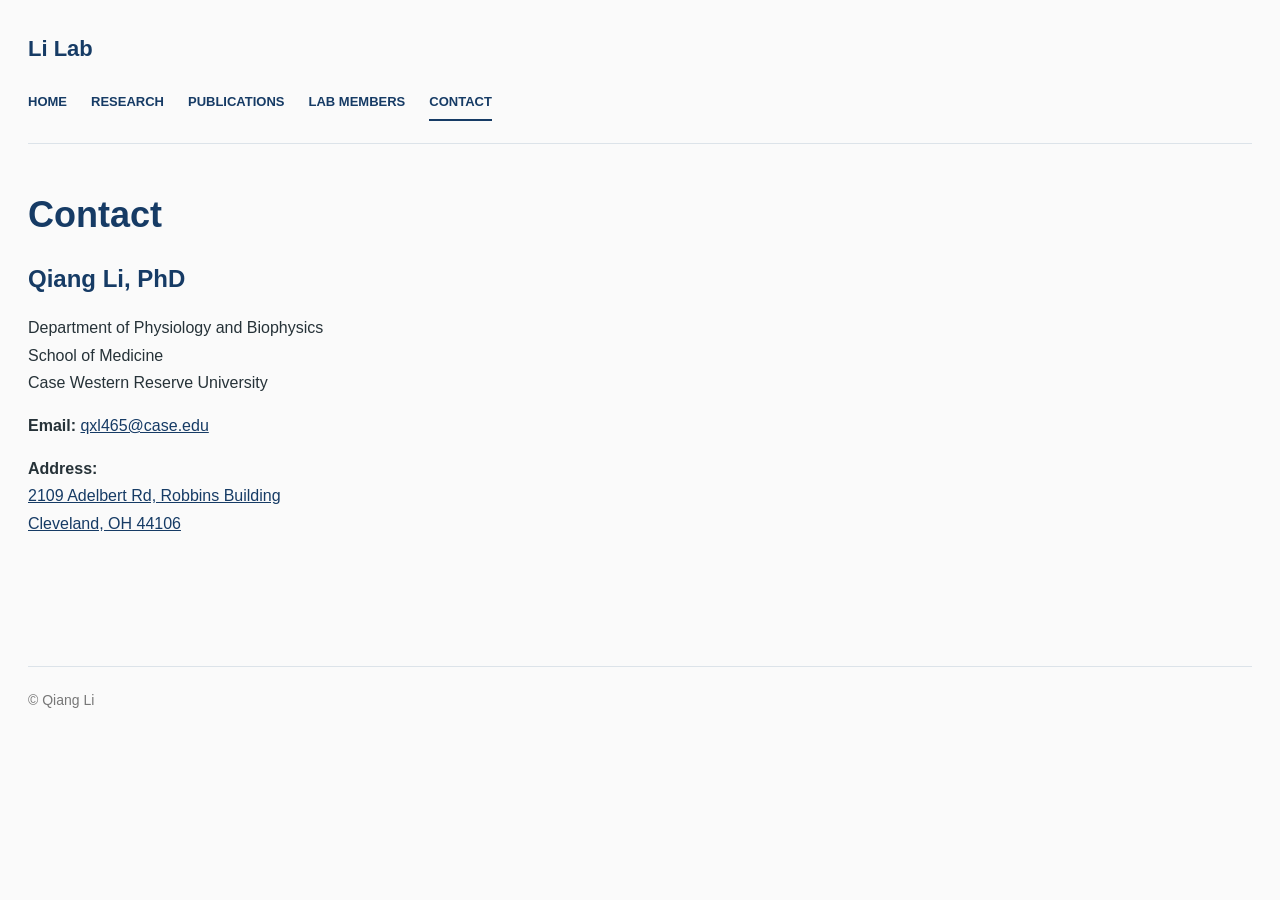
==== contact.html @ 87dc1d4b "Update contact.html" ====
<!DOCTYPE html>
<html lang="en">
<head>
  <meta charset="UTF-8">
  <meta name="viewport" content="width=device-width, initial-scale=1">
  <title>Contact | Qiang Li, PhD</title>
  <link rel="stylesheet" href="style.css">
</head>
<body>
  <header class="site-header">
    <a class="brand" href="index.html">Li Lab</a>
    <nav aria-label="Main navigation">
      <a href="index.html">HOME</a>
      <a href="research.html">RESEARCH</a>
      <a href="publications.html">PUBLICATIONS</a>
      <a href="lab-members.html">LAB MEMBERS</a>
      <a href="contact.html" aria-current="page">CONTACT</a>
    </nav>
  </header>

  <main>
    <h1>Contact</h1>

    <section>
      <h2>Qiang Li, PhD</h2>
      <p>
        Department of Physiology and Biophysics<br>
        School of Medicine<br>
        Case Western Reserve University
      </p>

      <p>
        <strong>Email:</strong>
        <a href="mailto:qxl465@case.edu">qxl465@case.edu</a>
      </p>

      <p>
        <strong>Address:</strong><br>
        <a
          href="https://www.google.com/maps/search/?api=1&query=2109+Adelbert+Rd%2C+Robbins+Building%2C+Cleveland%2C+OH+44106"
          target="_blank"
          rel="noopener noreferrer"
        >
          2109 Adelbert Rd, Robbins Building<br>
          Cleveland, OH 44106
        </a>
      </p>
    </section>
  </main>

  <footer>
    © Qiang Li
  </footer>
</body>
</html>
---- style.css ----
* { box-sizing: border-box; }
body { font-family: Arial, sans-serif; max-width: 1400px; margin: 0 auto; padding: 0 28px; line-height: 1.7; color: #263238; background: #fafafa; }
a { color: #163b65; } .site-header { padding: 30px 0 22px; border-bottom: 1px solid #dce3e9; } .brand { font-size: 22px; font-weight: bold; text-decoration: none; }
nav { display: flex; flex-wrap: wrap; gap: 8px 24px; margin-top: 18px; } nav a { text-decoration: none; font-size: 13px; font-weight: bold; padding: 6px 0; border-bottom: 2px solid transparent; } nav a:hover, nav a[aria-current="page"] { border-bottom-color: #163b65; } a:focus-visible { outline: 2px solid #163b65; outline-offset: 4px; }
main { min-height: 58vh; padding: 48px 0; } h1, h2 { color: #163b65; line-height: 1.3; } h1 { font-size: 36px; margin-top: 0; } h2 { font-size: 24px; } section + section { margin-top: 40px; } .intro { display: flex; align-items: center; gap: 36px; } .portrait { width: 180px; height: 180px; flex-shrink: 0; object-fit: cover; object-position: center 10%; border-radius: 50%; } .affiliation { color: #58636b; } footer { border-top: 1px solid #dce3e9; padding: 22px 0; color: #777; font-size: 14px; }
@media (max-width: 600px) { body { padding: 0 20px; } .intro { flex-direction: column; align-items: flex-start; gap: 24px; } h1 { font-size: 30px; } nav { gap: 8px 16px; } main { padding: 32px 0; } }
.intro {
  min-height: auto;
  display: flex;
  flex-direction: column;
  align-items: center;
  text-align: center;
  gap: 20px;
}
/* Homepage profile */
.intro {
  min-height: auto;
  flex-direction: column;
  align-items: center;
  text-align: center;
  gap: 16px;
  padding: 0 20px 28px;
}

.intro .portrait {
  width: 170px;
  height: 170px;
  border: 4px solid white;
  box-shadow: 0 4px 18px rgba(22, 59, 101, 0.12);
}

.intro h1 {
  font-size: clamp(28px, 4vw, 36px);
  margin: 0 0 12px;
}

.intro .affiliation {
  font-size: 16px;
  line-height: 1.65;
  margin: 0;
  color: #526171;
}

/* Homepage welcome section */
.intro + section {
  max-width: 900px;
  margin: 24px auto 0;
  padding: 28px 36px;
  background: #f0f5fa;
  border-radius: 12px;
  border-top: 3px solid #163b65;
}

.intro + section h2 {
  margin: 0 0 14px;
  font-size: 26px;
}

.intro + section p {
  margin: 0;
  font-size: 18px;
  line-height: 1.85;
  text-align: left;
}

/* Comfortable spacing on phones */
@media (max-width: 600px) {
  .intro + section {
    padding: 24px 20px;
  }

  .intro + section p {
    font-size: 16px;
  }
}
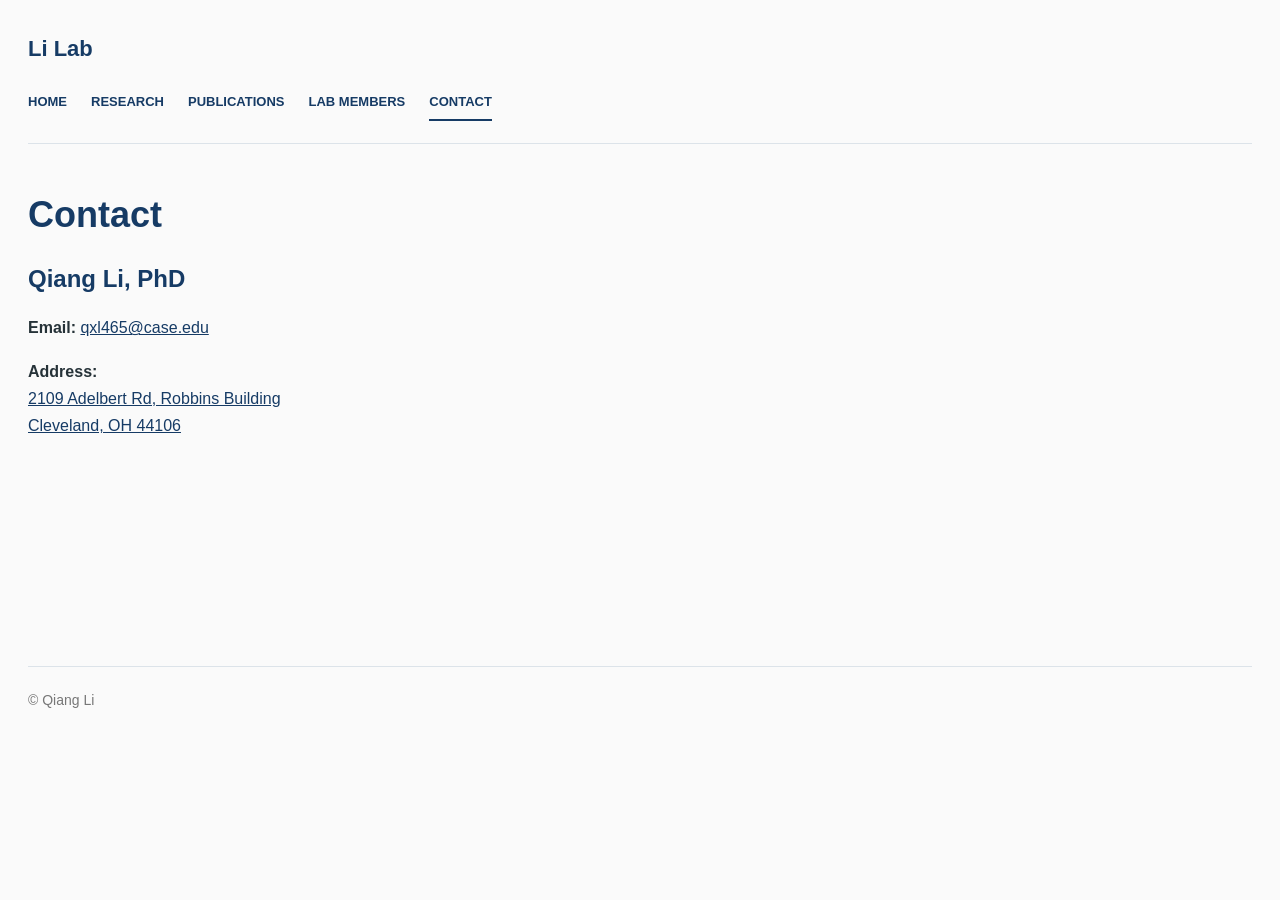
==== commit 08f90f2e: "Update contact.html" ====
--- a/contact.html
+++ b/contact.html
@@ -23,11 +23,6 @@
 
     <section>
       <h2>Qiang Li, PhD</h2>
-      <p>
-        Department of Physiology and Biophysics<br>
-        School of Medicine<br>
-        Case Western Reserve University
-      </p>
 
       <p>
         <strong>Email:</strong>
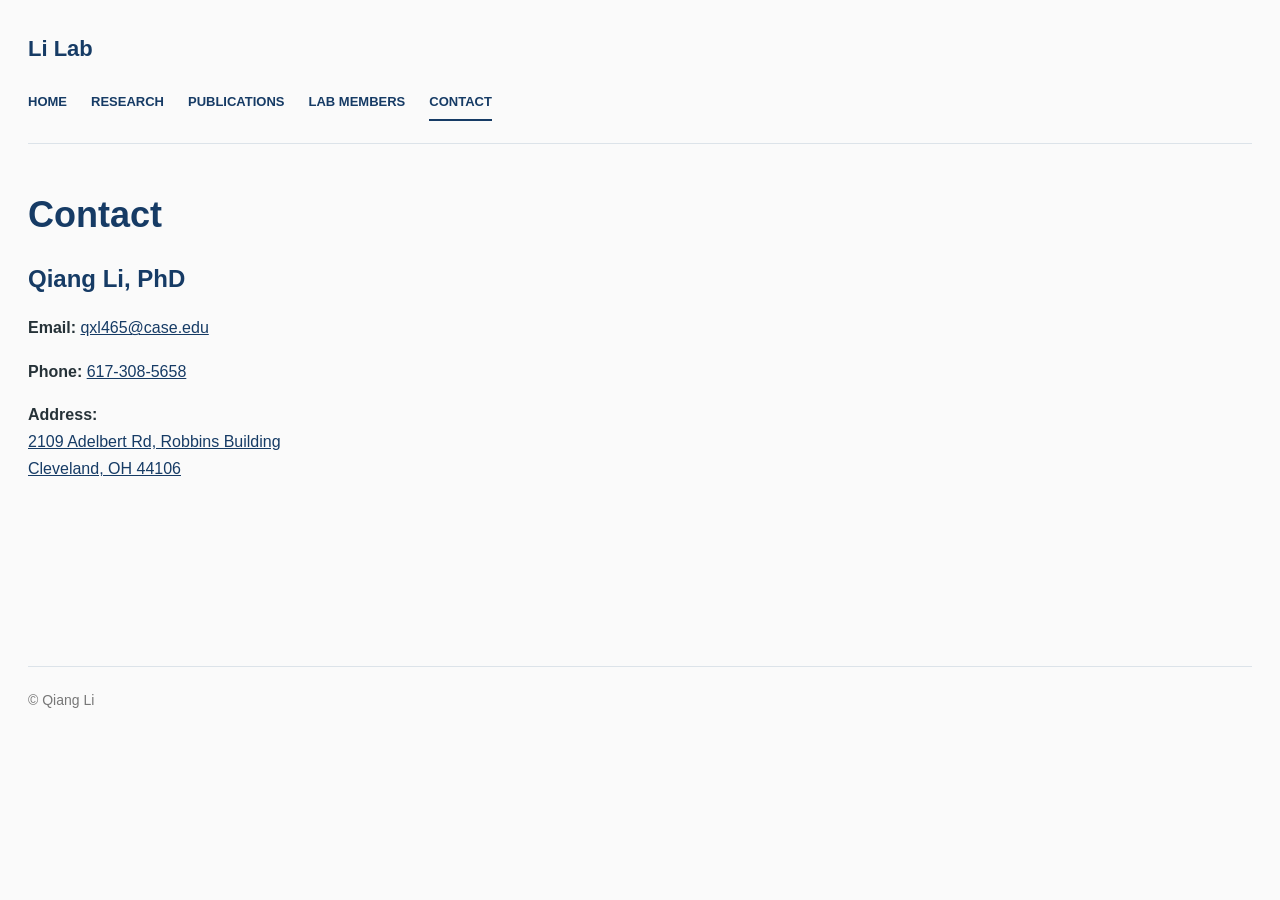
==== commit 466af1f0: "Update contact.html" ====
--- a/contact.html
+++ b/contact.html
@@ -28,7 +28,10 @@
         <strong>Email:</strong>
         <a href="mailto:qxl465@case.edu">qxl465@case.edu</a>
       </p>
-
+<p>
+  <strong>Phone:</strong>
+  <a href="tel:+16173085658">617-308-5658</a>
+</p>
       <p>
         <strong>Address:</strong><br>
         <a
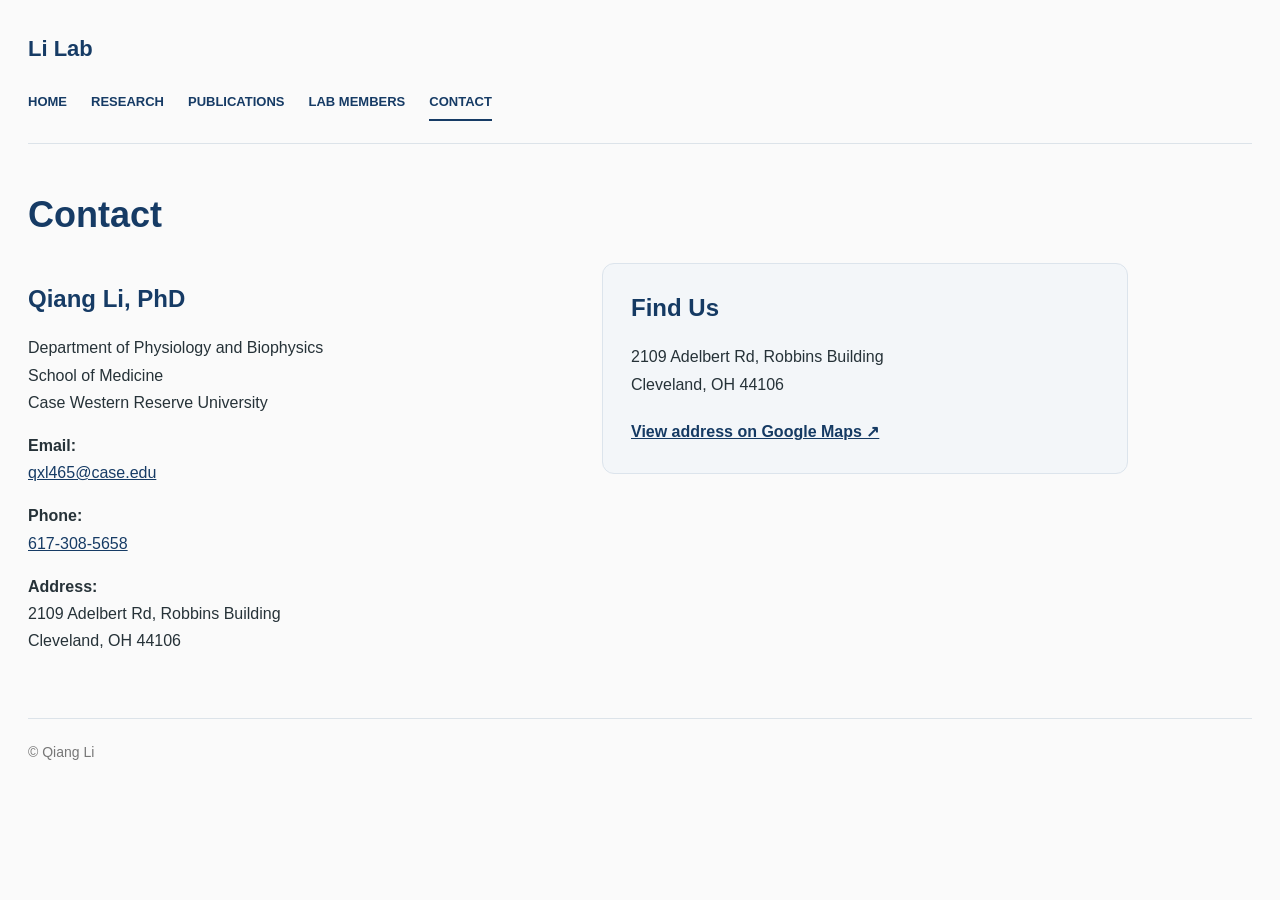
==== commit c7fae7a4: "Update contact.html" ====
--- a/contact.html
+++ b/contact.html
@@ -5,6 +5,46 @@
   <meta name="viewport" content="width=device-width, initial-scale=1">
   <title>Contact | Qiang Li, PhD</title>
   <link rel="stylesheet" href="style.css">
+  <style>
+    .contact-layout {
+      display: grid;
+      grid-template-columns: 1fr 1fr;
+      gap: 48px;
+      align-items: start;
+      max-width: 1100px;
+    }
+
+    .map-card {
+      padding: 28px;
+      background: #f3f6f9;
+      border-radius: 12px;
+      border: 1px solid #dce4ec;
+    }
+
+    .map-card h2 {
+      color: #153a63;
+      margin-top: 0;
+    }
+
+    .map-address {
+      line-height: 1.7;
+      margin: 14px 0 20px;
+    }
+
+    .map-link {
+      display: inline-block;
+      color: #153a63;
+      font-weight: 600;
+      text-decoration: underline;
+    }
+
+    @media (max-width: 700px) {
+      .contact-layout {
+        grid-template-columns: 1fr;
+        gap: 28px;
+      }
+    }
+  </style>
 </head>
 <body>
   <header class="site-header">
@@ -21,29 +61,48 @@
   <main>
     <h1>Contact</h1>
 
-    <section>
-      <h2>Qiang Li, PhD</h2>
+    <div class="contact-layout">
+      <section>
+        <h2>Qiang Li, PhD</h2>
+        <p>
+          Department of Physiology and Biophysics<br>
+          School of Medicine<br>
+          Case Western Reserve University
+        </p>
 
-      <p>
-        <strong>Email:</strong>
-        <a href="mailto:qxl465@case.edu">qxl465@case.edu</a>
-      </p>
-<p>
-  <strong>Phone:</strong>
-  <a href="tel:+16173085658">617-308-5658</a>
-</p>
-      <p>
-        <strong>Address:</strong><br>
+        <p>
+          <strong>Email:</strong><br>
+          <a href="mailto:qxl465@case.edu">qxl465@case.edu</a>
+        </p>
+
+        <p>
+          <strong>Phone:</strong><br>
+          <a href="tel:+16173085658">617-308-5658</a>
+        </p>
+
+        <p>
+          <strong>Address:</strong><br>
+          2109 Adelbert Rd, Robbins Building<br>
+          Cleveland, OH 44106
+        </p>
+      </section>
+
+      <aside class="map-card">
+        <h2>Find Us</h2>
+        <p class="map-address">
+          2109 Adelbert Rd, Robbins Building<br>
+          Cleveland, OH 44106
+        </p>
         <a
+          class="map-link"
           href="https://www.google.com/maps/search/?api=1&query=2109+Adelbert+Rd%2C+Robbins+Building%2C+Cleveland%2C+OH+44106"
           target="_blank"
           rel="noopener noreferrer"
         >
-          2109 Adelbert Rd, Robbins Building<br>
-          Cleveland, OH 44106
+          View address on Google Maps ↗
         </a>
-      </p>
-    </section>
+      </aside>
+    </div>
   </main>
 
   <footer>
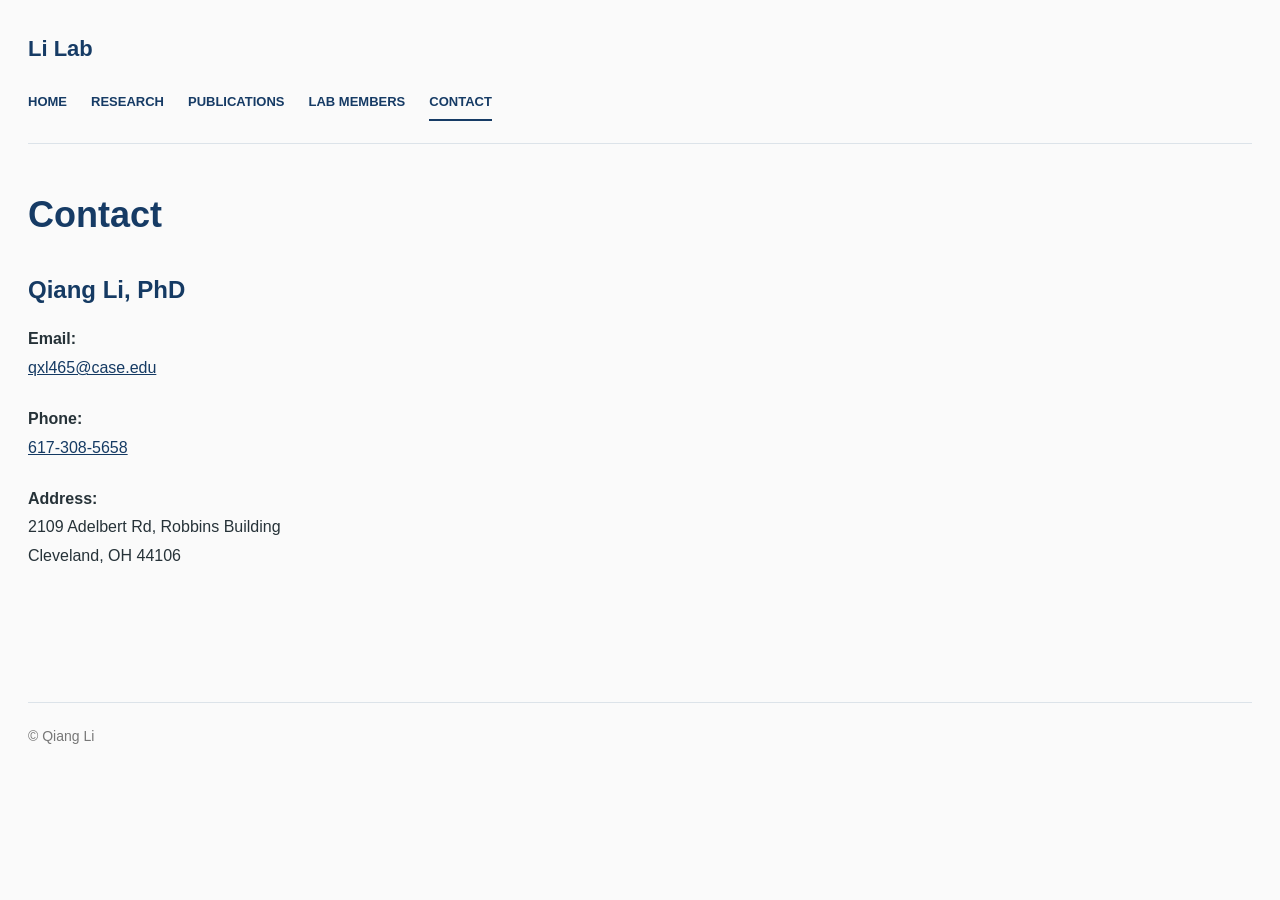
==== commit 62775105: "Update contact.html" ====
--- a/contact.html
+++ b/contact.html
@@ -5,47 +5,57 @@
   <meta name="viewport" content="width=device-width, initial-scale=1">
   <title>Contact | Qiang Li, PhD</title>
   <link rel="stylesheet" href="style.css">
+
   <style>
     .contact-layout {
       display: grid;
-      grid-template-columns: 1fr 1fr;
-      gap: 48px;
+      grid-template-columns: 1fr 1.15fr;
+      gap: 55px;
       align-items: start;
       max-width: 1100px;
+      margin-top: 35px;
     }
 
-    .map-card {
-      padding: 28px;
-      background: #f3f6f9;
-      border-radius: 12px;
-      border: 1px solid #dce4ec;
+    .contact-info h2 {
+      margin-top: 0;
+      color: #153a63;
     }
 
-    .map-card h2 {
-      color: #153a63;
-      margin-top: 0;
+    .contact-info p {
+      line-height: 1.8;
+      margin-bottom: 22px;
     }
 
-    .map-address {
-      line-height: 1.7;
-      margin: 14px 0 20px;
+    .contact-info a {
+      color: #153a63;
+      text-decoration: underline;
     }
 
-    .map-link {
-      display: inline-block;
-      color: #153a63;
-      font-weight: 600;
-      text-decoration: underline;
+    .map-container {
+      width: 100%;
+      height: 380px;
+      overflow: hidden;
+    }
+
+    .map-container iframe {
+      width: 100%;
+      height: 100%;
+      border: 0;
     }
 
     @media (max-width: 700px) {
       .contact-layout {
         grid-template-columns: 1fr;
-        gap: 28px;
+        gap: 30px;
+      }
+
+      .map-container {
+        height: 320px;
       }
     }
   </style>
 </head>
+
 <body>
   <header class="site-header">
     <a class="brand" href="index.html">Li Lab</a>
@@ -62,13 +72,10 @@
     <h1>Contact</h1>
 
     <div class="contact-layout">
-      <section>
+
+      <!-- Left: Contact information -->
+      <section class="contact-info">
         <h2>Qiang Li, PhD</h2>
-        <p>
-          Department of Physiology and Biophysics<br>
-          School of Medicine<br>
-          Case Western Reserve University
-        </p>
 
         <p>
           <strong>Email:</strong><br>
@@ -87,21 +94,17 @@
         </p>
       </section>
 
-      <aside class="map-card">
-        <h2>Find Us</h2>
-        <p class="map-address">
-          2109 Adelbert Rd, Robbins Building<br>
-          Cleveland, OH 44106
-        </p>
-        <a
-          class="map-link"
-          href="https://www.google.com/maps/search/?api=1&query=2109+Adelbert+Rd%2C+Robbins+Building%2C+Cleveland%2C+OH+44106"
-          target="_blank"
-          rel="noopener noreferrer"
-        >
-          View address on Google Maps ↗
-        </a>
-      </aside>
+      <!-- Right: Interactive Google Map -->
+      <div class="map-container">
+        <iframe
+          src="https://maps.google.com/maps?q=Robbins%20Building%2C%202109%20Adelbert%20Rd%2C%20Cleveland%2C%20OH%2044106&t=&z=15&ie=UTF8&iwloc=&output=embed"
+          title="Google Map showing Robbins Building, Case Western Reserve University"
+          loading="lazy"
+          referrerpolicy="no-referrer-when-downgrade"
+          allowfullscreen>
+        </iframe>
+      </div>
+
     </div>
   </main>
 
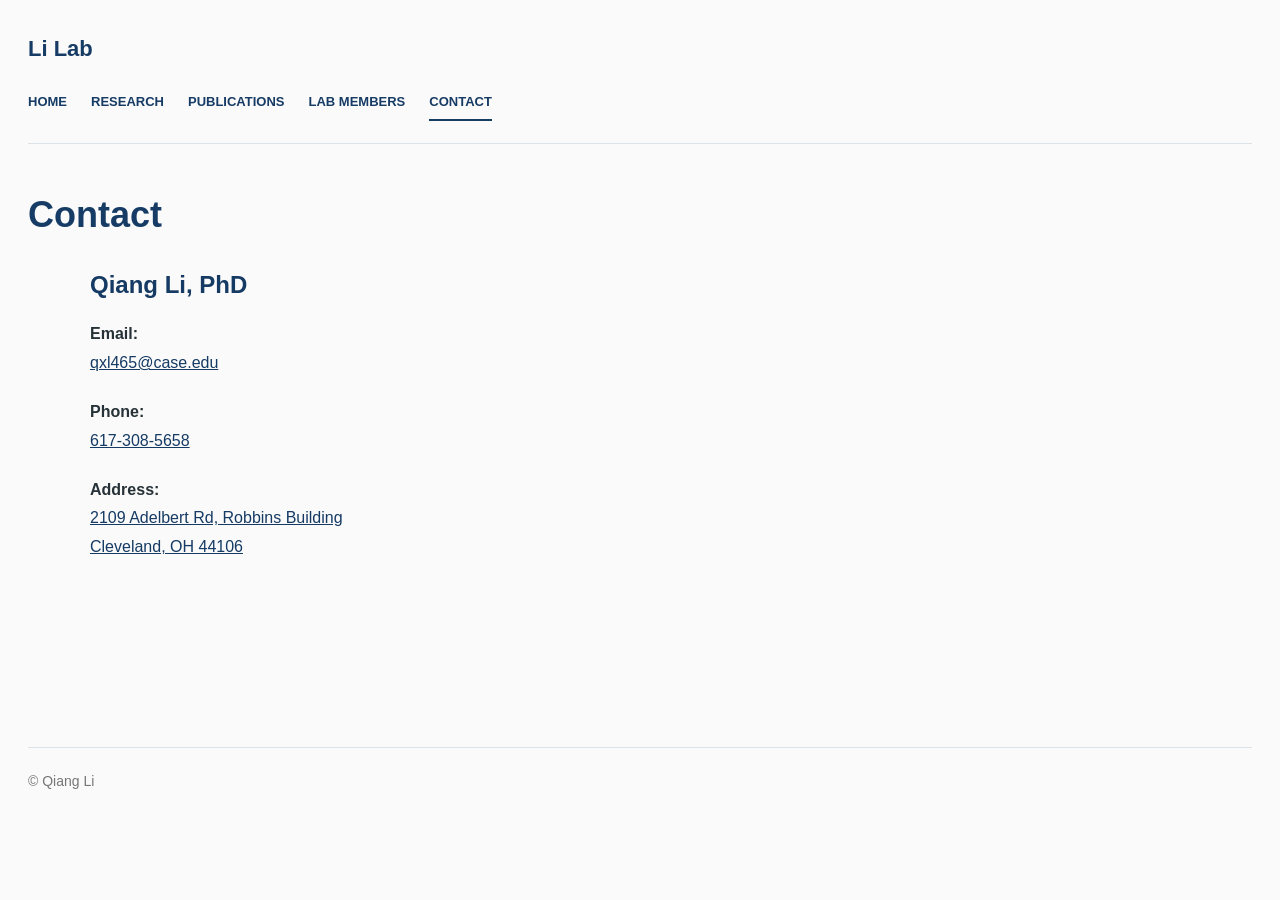
==== commit 4bf140b5: "Update contact.html" ====
--- a/contact.html
+++ b/contact.html
@@ -1,3 +1,4 @@
+
 <!DOCTYPE html>
 <html lang="en">
 <head>
@@ -7,13 +8,20 @@
   <link rel="stylesheet" href="style.css">
 
   <style>
+    /* Two columns: contact information and map */
     .contact-layout {
       display: grid;
-      grid-template-columns: 1fr 1.15fr;
-      gap: 55px;
+      grid-template-columns: 1fr 1fr;
+      gap: 40px;
       align-items: start;
       max-width: 1100px;
-      margin-top: 35px;
+      margin: 30px auto;
+    }
+
+    /* Left column */
+    .contact-info {
+      margin: 0;
+      padding: 0;
     }
 
     .contact-info h2 {
@@ -23,30 +31,35 @@
 
     .contact-info p {
       line-height: 1.8;
-      margin-bottom: 22px;
+      margin-bottom: 20px;
     }
 
     .contact-info a {
       color: #153a63;
-      text-decoration: underline;
     }
 
+    /* Right column: Google Map */
     .map-container {
       width: 100%;
-      height: 380px;
+      height: 400px;
+      margin: 0;
+      padding: 0;
+      border-radius: 10px;
       overflow: hidden;
     }
 
     .map-container iframe {
+      display: block;
       width: 100%;
       height: 100%;
       border: 0;
     }
 
+    /* Mobile layout */
     @media (max-width: 700px) {
       .contact-layout {
         grid-template-columns: 1fr;
-        gap: 30px;
+        gap: 25px;
       }
 
       .map-container {
@@ -57,8 +70,10 @@
 </head>
 
 <body>
+
   <header class="site-header">
     <a class="brand" href="index.html">Li Lab</a>
+
     <nav aria-label="Main navigation">
       <a href="index.html">HOME</a>
       <a href="research.html">RESEARCH</a>
@@ -73,36 +88,49 @@
 
     <div class="contact-layout">
 
-      <!-- Left: Contact information -->
+      <!-- LEFT COLUMN: Contact information -->
       <section class="contact-info">
+
         <h2>Qiang Li, PhD</h2>
 
         <p>
           <strong>Email:</strong><br>
-          <a href="mailto:qxl465@case.edu">qxl465@case.edu</a>
+          <a href="mailto:qxl465@case.edu">
+            qxl465@case.edu
+          </a>
         </p>
 
         <p>
           <strong>Phone:</strong><br>
-          <a href="tel:+16173085658">617-308-5658</a>
+          <a href="tel:+16173085658">
+            617-308-5658
+          </a>
         </p>
 
         <p>
           <strong>Address:</strong><br>
-          2109 Adelbert Rd, Robbins Building<br>
-          Cleveland, OH 44106
+          <a
+            href="https://www.google.com/maps/search/?api=1&query=2109+Adelbert+Rd%2C+Robbins+Building%2C+Cleveland%2C+OH+44106"
+            target="_blank"
+            rel="noopener noreferrer">
+            2109 Adelbert Rd, Robbins Building<br>
+            Cleveland, OH 44106
+          </a>
         </p>
+
       </section>
 
-      <!-- Right: Interactive Google Map -->
+      <!-- RIGHT COLUMN: Embedded Google Map -->
       <div class="map-container">
+
         <iframe
-          src="https://maps.google.com/maps?q=Robbins%20Building%2C%202109%20Adelbert%20Rd%2C%20Cleveland%2C%20OH%2044106&t=&z=15&ie=UTF8&iwloc=&output=embed"
-          title="Google Map showing Robbins Building, Case Western Reserve University"
+          src="https://maps.google.com/maps?q=Robbins%20Building%2C%202109%20Adelbert%20Rd%2C%20Cleveland%2C%20OH%2044106&z=16&output=embed"
+          title="Google Map - Robbins Building, Case Western Reserve University"
           loading="lazy"
           referrerpolicy="no-referrer-when-downgrade"
           allowfullscreen>
         </iframe>
+
       </div>
 
     </div>
@@ -111,5 +139,6 @@
   <footer>
     © Qiang Li
   </footer>
+
 </body>
 </html>
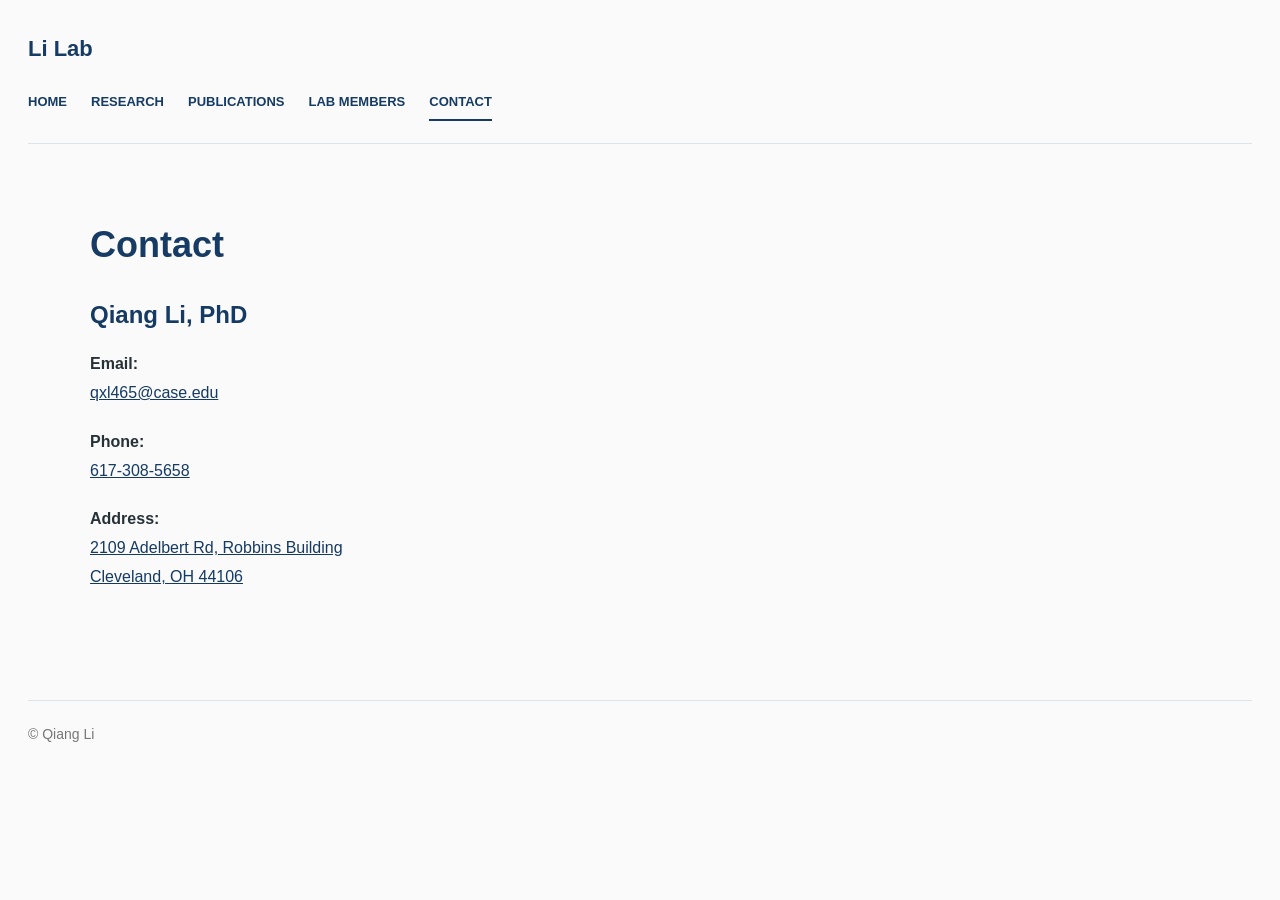
==== commit cd3a6d6b: "Update contact.html" ====
--- a/contact.html
+++ b/contact.html
@@ -83,15 +83,14 @@
     </nav>
   </header>
 
-  <main>
-    <h1>Contact</h1>
-
-    <div class="contact-layout">
+<main>
+  <div class="contact-layout">
 
       <!-- LEFT COLUMN: Contact information -->
-      <section class="contact-info">
+<section class="contact-info">
 
-        <h2>Qiang Li, PhD</h2>
+  <h1>Contact</h1>
+  <h2>Qiang Li, PhD</h2>
 
         <p>
           <strong>Email:</strong><br>
@@ -124,7 +123,7 @@
       <div class="map-container">
 
         <iframe
-          src="https://maps.google.com/maps?q=Robbins%20Building%2C%202109%20Adelbert%20Rd%2C%20Cleveland%2C%20OH%2044106&z=16&output=embed"
+         src="https://maps.google.com/maps?q=Robbins%20Building%2C%202109%20Adelbert%20Rd%2C%20Cleveland%2C%20OH%2044106&z=12&output=embed"
           title="Google Map - Robbins Building, Case Western Reserve University"
           loading="lazy"
           referrerpolicy="no-referrer-when-downgrade"
